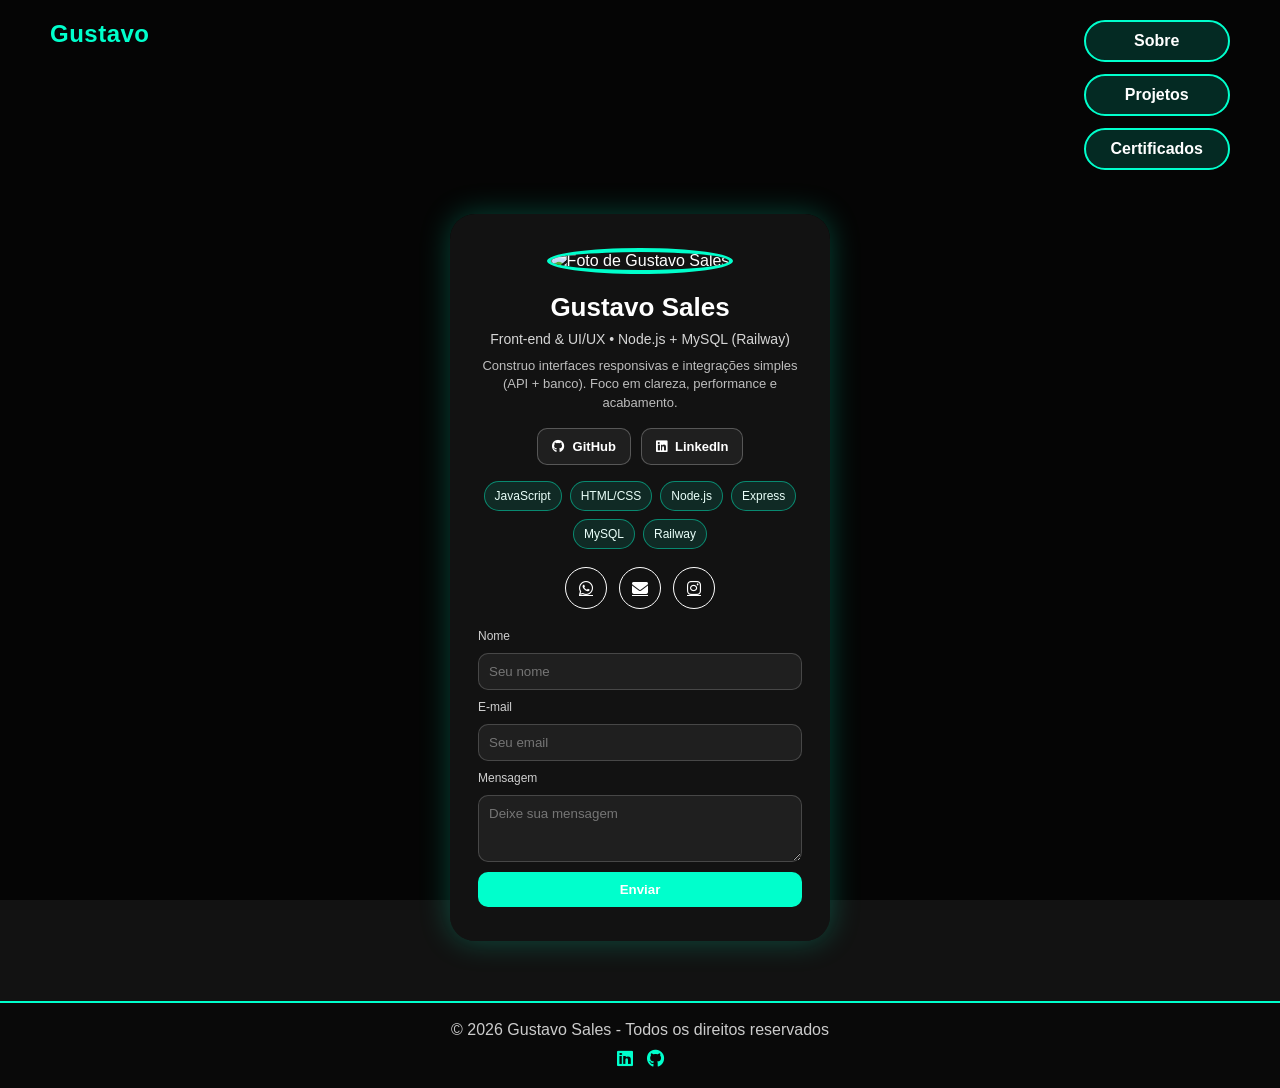
==== index.html @ 85a1844a "Update index.html" ====
<!DOCTYPE html>
<html lang="pt-BR">
<head>
  <meta charset="UTF-8" />
  <meta name="viewport" content="width=device-width, initial-scale=1.0" />

  <title>Gustavo Sales — Portfólio | Front-end & UI/UX</title>
  <meta name="description" content="Portfólio de Gustavo Sales. Projetos em Front-end, UI/UX e integrações com Node.js, Express e MySQL (Railway). Veja projetos, certificados e entre em contato." />
  <meta name="robots" content="index,follow" />
  <link rel="canonical" href="https://gustavosales2001.github.io/meu_portfolio_site/" />

  <!-- Open Graph (preview no LinkedIn/WhatsApp) -->
  <meta property="og:title" content="Gustavo Sales — Portfólio" />
  <meta property="og:description" content="Front-end & UI/UX | Projetos com Node.js, Express e MySQL (Railway). Clique e veja." />
  <meta property="og:type" content="website" />
  <meta property="og:url" content="https://gustavosales2001.github.io/meu_portfolio_site/" />
  <meta property="og:image" content="https://i.imgur.com/aS0H0KX.png" />

  <!-- Performance: preconnect -->
  <link rel="preconnect" href="https://cdnjs.cloudflare.com" crossorigin>
  <link rel="preconnect" href="https://i.imgur.com" crossorigin>
  <link rel="preconnect" href="https://images.unsplash.com" crossorigin>

  <!-- Segurança (CSP leve) - evita alguns ataques comuns. Mantém CDN liberado. -->
  <!-- Ajuste sênior: connect-src permite o Railway explicitamente (além de https:) -->
  <meta http-equiv="Content-Security-Policy"
    content="
      default-src 'self' https:;
      img-src 'self' https: data:;
      style-src 'self' 'unsafe-inline' https://cdnjs.cloudflare.com;
      script-src 'self' 'unsafe-inline' https:;
      connect-src 'self' https: https://meuportfolio-production-0b48.up.railway.app;
      base-uri 'self';
      form-action 'self';
      frame-ancestors 'none';
      upgrade-insecure-requests;
    ">

  <link rel="stylesheet" href="https://cdnjs.cloudflare.com/ajax/libs/font-awesome/6.5.0/css/all.min.css">

  <!-- SEO: Schema.org (profissional para recrutadores / rich results) -->
  <script type="application/ld+json">
  {
    "@context": "https://schema.org",
    "@type": "Person",
    "name": "Gustavo Sales",
    "url": "https://gustavosales2001.github.io/meu_portfolio_site/",
    "image": "https://i.imgur.com/aS0H0KX.png",
    "jobTitle": "Desenvolvedor Front-end & UI/UX",
    "sameAs": [
      "https://github.com/GustavoSales2001",
      "https://www.linkedin.com/in/gustavo-sales-3310a6210",
      "https://www.instagram.com/gustavo_____salles"
    ]
  }
  </script>

  <style>
    * { margin: 0; padding: 0; box-sizing: border-box; font-family: Arial, sans-serif; }

    :root { color-scheme: dark; }

    body {
      background-image: url("https://images.unsplash.com/photo-1518770660439-4636190af475?auto=format&fit=crop&w=1920&q=80");
      background-size: cover;
      background-position: 70% 10%;
      background-attachment: fixed;
      min-height: 100vh;
      display: flex;
      flex-direction: column;
    }

    body::before {
      content: "";
      position: fixed;
      inset: 0;
      background: rgba(0, 0, 0, 0.75);
      z-index: -1;
    }

    /* Acessibilidade */
    .sr-only {
      position: absolute; width: 1px; height: 1px;
      padding: 0; margin: -1px; overflow: hidden;
      clip: rect(0,0,0,0); white-space: nowrap; border: 0;
    }

    /* Skip link (acessibilidade real) */
    .skip-link {
      position: absolute;
      left: -999px;
      top: 10px;
      background: #00ffcc;
      color: #000;
      padding: 10px 12px;
      border-radius: 10px;
      font-weight: 800;
      z-index: 9999;
      text-decoration: none;
    }
    .skip-link:focus { left: 12px; outline: none; }

    /* Foco visível (acessibilidade) */
    a:focus-visible, button:focus-visible, input:focus-visible, textarea:focus-visible {
      outline: 3px solid rgba(0,255,204,.65);
      outline-offset: 3px;
    }

    /* Respeita usuários com redução de movimento */
    @media (prefers-reduced-motion: reduce) {
      * { scroll-behavior: auto !important; }
      .card { transition: none !important; transform: none !important; opacity: 1 !important; }
      .menu a, .btn, .social a { transition: none !important; }
    }

    .topo {
      width: 100%;
      display: flex;
      justify-content: space-between;
      align-items: flex-start;
      padding: 20px 50px;
      gap: 20px;
    }

    .logo {
      color: #00ffcc;
      font-size: 24px;
      font-weight: bold;
      letter-spacing: 0.5px;
    }

    .menu {
      display: flex;
      flex-direction: column;
      gap: 12px;
    }

    .menu a {
      background: rgba(0, 255, 204, 0.15);
      border: 2px solid #00ffcc;
      color: white;
      text-decoration: none;
      font-weight: bold;
      padding: 10px 25px;
      border-radius: 30px;
      text-align: center;
      transition: .3s;
    }

    .menu a:hover {
      background: #00ffcc;
      color: black;
      transform: scale(1.03);
    }

    .container {
      flex: 1;
      display: flex;
      justify-content: center;
      align-items: center;
      padding: 24px 12px 60px;
    }

    .card {
      background: rgba(20, 20, 20, 0.95);
      border-radius: 25px;
      padding: 34px 28px;
      width: 380px;
      text-align: center;
      box-shadow: 0 0 30px rgba(0, 255, 200, .25);
      opacity: 0;
      transform: translateY(40px);
      transition: 900ms;
      will-change: transform, opacity;
    }

    .card.show { opacity: 1; transform: translateY(0); }

    .card img {
      width: 210px;
      height: 210px;
      border-radius: 50%;
      border: 4px solid #00ffcc;
      object-fit: cover;
      object-position: 50% 10%;
    }

    .card h1 {
      color: white;
      margin-top: 18px;
      font-size: 26px;
      line-height: 1.2;
    }

    .headline {
      color: #d6d6d6;
      margin-top: 8px;
      font-size: 14px;
    }

    .subheadline {
      color: #bdbdbd;
      margin-top: 10px;
      font-size: 13px;
      line-height: 1.4;
    }

    .cta {
      margin-top: 16px;
      display: flex;
      gap: 10px;
      justify-content: center;
      flex-wrap: wrap;
    }

    .btn {
      display: inline-flex;
      align-items: center;
      gap: 8px;
      padding: 10px 14px;
      border-radius: 10px;
      border: 1px solid rgba(255,255,255,.25);
      color: white;
      text-decoration: none;
      background: rgba(255,255,255,.06);
      transition: .25s;
      font-weight: 700;
      font-size: 13px;
    }

    .btn:hover { transform: translateY(-1px); background: rgba(0,255,204,.14); border-color: rgba(0,255,204,.65); }

    .social {
      margin-top: 18px;
      display: flex;
      justify-content: center;
      gap: 12px;
      flex-wrap: wrap;
    }

    .social a {
      width: 42px;
      height: 42px;
      border: 1px solid white;
      border-radius: 50%;
      color: white;
      display: flex;
      justify-content: center;
      align-items: center;
      transition: .3s;
    }

    .social a:hover {
      background: #00ffcc;
      color: black;
      transform: scale(1.08);
    }

    .skills {
      margin-top: 16px;
      display: flex;
      gap: 8px;
      justify-content: center;
      flex-wrap: wrap;
    }

    .badge {
      font-size: 12px;
      padding: 7px 10px;
      border-radius: 999px;
      border: 1px solid rgba(0,255,204,.45);
      background: rgba(0,255,204,.10);
      color: #eafffa;
    }

    form {
      margin-top: 20px;
      display: flex;
      flex-direction: column;
      gap: 10px;
      text-align: left;
    }

    label { color: #cfcfcf; font-size: 12px; }

    form input, form textarea {
      padding: 10px;
      border-radius: 10px;
      border: 1px solid rgba(255,255,255,.18);
      outline: none;
      background: rgba(255,255,255,.06);
      color: #fff;
    }

    form input:focus, form textarea:focus {
      border-color: rgba(0,255,204,.75);
      box-shadow: 0 0 0 3px rgba(0,255,204,.12);
    }

    form button {
      padding: 10px;
      border-radius: 10px;
      border: none;
      background: #00ffcc;
      font-weight: bold;
      cursor: pointer;
      transition: .2s;
    }

    form button:hover { background: #00ccaa; }

    form button:disabled { opacity: .6; cursor: not-allowed; }

    .feedback {
      margin-top: 4px;
      padding: 10px;
      border-radius: 10px;
      font-size: 13px;
      border: 1px solid rgba(255,255,255,.12);
      background: rgba(255,255,255,.05);
      color: #eaeaea;
    }

    .feedback.ok { background: rgba(0,255,204,.12); border-color: rgba(0,255,204,.35); }
    .feedback.err { background: rgba(255,90,90,.12); border-color: rgba(255,90,90,.35); }

    footer {
      margin-top: auto;
      background: rgba(10, 10, 10, 0.95);
      border-top: 2px solid #00ffcc;
      padding: 18px;
      text-align: center;
      color: #ccc;
    }

    footer .footer-social {
      margin: 10px 0 0;
      display: flex;
      justify-content: center;
      gap: 14px;
    }

    footer .footer-social a {
      color: #00ffcc;
      font-size: 18px;
      transition: .3s;
    }

    footer .footer-social a:hover { color: white; transform: scale(1.12); }

    @media (max-width: 700px) {
      .topo { flex-direction: column; align-items: center; gap: 14px; padding: 18px 16px; }
      .menu { width: 100%; align-items: center; }
      .menu a { width: 90%; }
      .card { width: 92%; }
    }
  </style>
</head>

<body>

  <!-- Skip link (acessibilidade) -->
  <a class="skip-link" href="#conteudo">Pular para o conteúdo</a>

  <header class="topo">
    <div class="logo">Gustavo</div>

    <nav class="menu" aria-label="Navegação principal">
      <a href="https://gustavosales2001.github.io/sobre_mim/">Sobre</a>
      <a href="https://gustavosales2001.github.io/projetos/">Projetos</a>
      <a href="https://gustavosales2001.github.io/meus_certificados/">Certificados</a>
    </nav>
  </header>

  <main id="conteudo" class="container">
    <section class="card reveal" aria-label="Apresentação">
      <img src="https://i.imgur.com/aS0H0KX.png" alt="Foto de Gustavo Sales" loading="lazy" decoding="async">

      <h1>Gustavo Sales</h1>
      <p class="headline">Front-end & UI/UX • Node.js + MySQL (Railway)</p>
      <p class="subheadline">
        Construo interfaces responsivas e integrações simples (API + banco).
        Foco em clareza, performance e acabamento.
      </p>

      <div class="cta">
        <a class="btn" href="https://github.com/GustavoSales2001" target="_blank" rel="noreferrer">
          <i class="fab fa-github" aria-hidden="true"></i> GitHub
        </a>
        <a class="btn" href="https://www.linkedin.com/in/gustavo-sales-3310a6210" target="_blank" rel="noreferrer">
          <i class="fab fa-linkedin" aria-hidden="true"></i> LinkedIn
        </a>
      </div>

      <div class="skills" aria-label="Tecnologias">
        <span class="badge">JavaScript</span>
        <span class="badge">HTML/CSS</span>
        <span class="badge">Node.js</span>
        <span class="badge">Express</span>
        <span class="badge">MySQL</span>
        <span class="badge">Railway</span>
      </div>

      <div class="social" aria-label="Contato rápido">
        <a href="https://wa.me/5511933128628" target="_blank" rel="noreferrer" aria-label="WhatsApp">
          <i class="fab fa-whatsapp" aria-hidden="true"></i>
        </a>
        <a href="mailto:gustavosalesbarros2001@gmail.com" target="_blank" rel="noreferrer" aria-label="E-mail">
          <i class="fas fa-envelope" aria-hidden="true"></i>
        </a>
        <a href="https://www.instagram.com/gustavo_____salles" target="_blank" rel="noreferrer" aria-label="Instagram">
          <i class="fab fa-instagram" aria-hidden="true"></i>
        </a>
      </div>

      <!-- API base configurável aqui (mais "sênior" que hardcode no JS) -->
      <form id="formContato" data-api-base="https://meuportfolio-production-0b48.up.railway.app" novalidate>
        <!-- Honeypot anti-bot (se preencher, a gente bloqueia) -->
        <div class="sr-only" aria-hidden="true">
          <label for="company">Empresa</label>
          <input type="text" id="company" name="company" tabindex="-1" autocomplete="off">
        </div>

        <label for="nome">Nome</label>
        <input type="text" id="nome" name="nome" placeholder="Seu nome" autocomplete="name" required maxlength="255" minlength="2">

        <label for="email">E-mail</label>
        <input type="email" id="email" name="email" placeholder="Seu email" autocomplete="email" required maxlength="255">

        <label for="mensagem">Mensagem</label>
        <textarea id="mensagem" name="mensagem" placeholder="Deixe sua mensagem" rows="3" required maxlength="2000" minlength="10"></textarea>

        <button id="btnEnviar" type="submit">Enviar</button>

        <div id="feedback" class="feedback" style="display:none;" role="status" aria-live="polite" tabindex="-1"></div>
      </form>
    </section>
  </main>

  <footer>
    <p>© 2026 Gustavo Sales - Todos os direitos reservados</p>

    <div class="footer-social">
      <a href="https://www.linkedin.com/in/gustavo-sales-3310a6210" target="_blank" rel="noreferrer" aria-label="LinkedIn">
        <i class="fab fa-linkedin" aria-hidden="true"></i>
      </a>
      <a href="https://github.com/GustavoSales2001" target="_blank" rel="noreferrer" aria-label="GitHub">
        <i class="fab fa-github" aria-hidden="true"></i>
      </a>
    </div>
  </footer>

  <script>
    // ✅ Reveal mais sênior: IntersectionObserver (melhor performance que scroll)
    (function () {
      const el = document.querySelector(".reveal");
      if (!el) return;

      const show = () => el.classList.add("show");

      // Respeita prefers-reduced-motion
      const reduceMotion = window.matchMedia && window.matchMedia("(prefers-reduced-motion: reduce)").matches;
      if (reduceMotion) {
        show();
        return;
      }

      if ("IntersectionObserver" in window) {
        const io = new IntersectionObserver((entries) => {
          if (entries[0].isIntersecting) {
            show();
            io.disconnect();
          }
        }, { threshold: 0.15 });

        io.observe(el);
      } else {
        // fallback antigo
        setTimeout(show, 300);
      }

      // fallback (igual sua ideia): mostra depois de 1s
      setTimeout(show, 1000);
    })();

    // ✅ Form mais sênior:
    // - sem alert()
    // - feedback inline
    // - timeout com AbortController
    // - honeypot anti-bot
    // - persistência simples (nome/email)
    // - foco no feedback (UX melhor)
    // - aria-busy no botão
    (function () {
      const form = document.getElementById("formContato");
      const btn = document.getElementById("btnEnviar");
      const feedbackEl = document.getElementById("feedback");

      const nomeEl = document.getElementById("nome");
      const emailEl = document.getElementById("email");
      const mensagemEl = document.getElementById("mensagem");
      const honeypotEl = document.getElementById("company");

      // Preenche nome/email se já existirem (UX melhor)
      try {
        const savedNome = localStorage.getItem("contato_nome");
        const savedEmail = localStorage.getItem("contato_email");
        if (savedNome) nomeEl.value = savedNome;
        if (savedEmail) emailEl.value = savedEmail;
      } catch (_) {}

      function setFeedback(type, text) {
        feedbackEl.className = "feedback " + (type || "");
        feedbackEl.textContent = text || "";
        feedbackEl.style.display = text ? "block" : "none";

        // joga o foco no feedback (bom pra acessibilidade e UX)
        if (text) {
          try { feedbackEl.focus(); } catch (_) {}
        }
      }

      function isValidEmail(email) {
        return /^[^\s@]+@[^\s@]+\.[^\s@]+$/.test(email);
      }

      function normalizeApiBase(v) {
        return String(v || "").trim().replace(/\/+$/, "");
      }

      function setLoading(isLoading) {
        btn.disabled = isLoading;
        btn.setAttribute("aria-busy", isLoading ? "true" : "false");
        btn.textContent = isLoading ? "Enviando..." : "Enviar";
      }

      form.addEventListener("submit", async function (e) {
        e.preventDefault();

        const apiBase = normalizeApiBase(form.getAttribute("data-api-base"));
        const nome = nomeEl.value.trim();
        const email = emailEl.value.trim();
        const mensagem = mensagemEl.value.trim();

        // Anti-bot: se preencher o honeypot, bloqueia
        if (honeypotEl && honeypotEl.value.trim()) {
          setFeedback("err", "Falha na validação. Tente novamente.");
          return;
        }

        if (!nome || !email || !mensagem) {
          setFeedback("err", "Preencha todos os campos.");
          return;
        }

        if (nome.length < 2) {
          setFeedback("err", "Nome muito curto. Digite pelo menos 2 caracteres.");
          return;
        }

        if (!isValidEmail(email)) {
          setFeedback("err", "E-mail inválido. Verifique e tente novamente.");
          return;
        }

        if (nome.length > 255 || email.length > 255) {
          setFeedback("err", "Nome ou e-mail muito longos.");
          return;
        }

        if (mensagem.length < 10) {
          setFeedback("err", "Mensagem muito curta. Escreva pelo menos 10 caracteres.");
          return;
        }

        if (mensagem.length > 2000) {
          setFeedback("err", "Mensagem muito longa (máx 2000 caracteres).");
          return;
        }

        if (!apiBase) {
          setFeedback("err", "API não configurada (data-api-base).");
          return;
        }

        // Salva nome/email (UX)
        try {
          localStorage.setItem("contato_nome", nome);
          localStorage.setItem("contato_email", email);
        } catch (_) {}

        setLoading(true);
        setFeedback("", "");

        // Timeout de rede (se a API travar)
        const controller = new AbortController();
        const timeoutMs = 12000; // 12s
        const timeoutId = setTimeout(() => controller.abort(), timeoutMs);

        try {
          const res = await fetch(apiBase + "/contato", {
            method: "POST",
            headers: { "Content-Type": "application/json" },
            body: JSON.stringify({ nome, email, mensagem }),
            signal: controller.signal
          });

          const contentType = res.headers.get("content-type") || "";
          const payload = contentType.includes("application/json")
            ? await res.json()
            : { mensagem: await res.text() };

          if (!res.ok) throw new Error(payload.mensagem || "Erro ao enviar mensagem.");

          setFeedback("ok", payload.mensagem || "Mensagem enviada com sucesso!");
          form.reset();
          // mantém nome/email salvo, então não limpamos localStorage
        } catch (err) {
          const msg =
            err && err.name === "AbortError"
              ? "Tempo limite excedido. Verifique sua conexão e tente novamente."
              : (err && err.message) ? err.message : "Erro ao enviar mensagem.";

          console.error("Erro:", err);
          setFeedback("err", msg);
        } finally {
          clearTimeout(timeoutId);
          setLoading(false);
        }
      });
    })();
  </script>

</body>
</html>
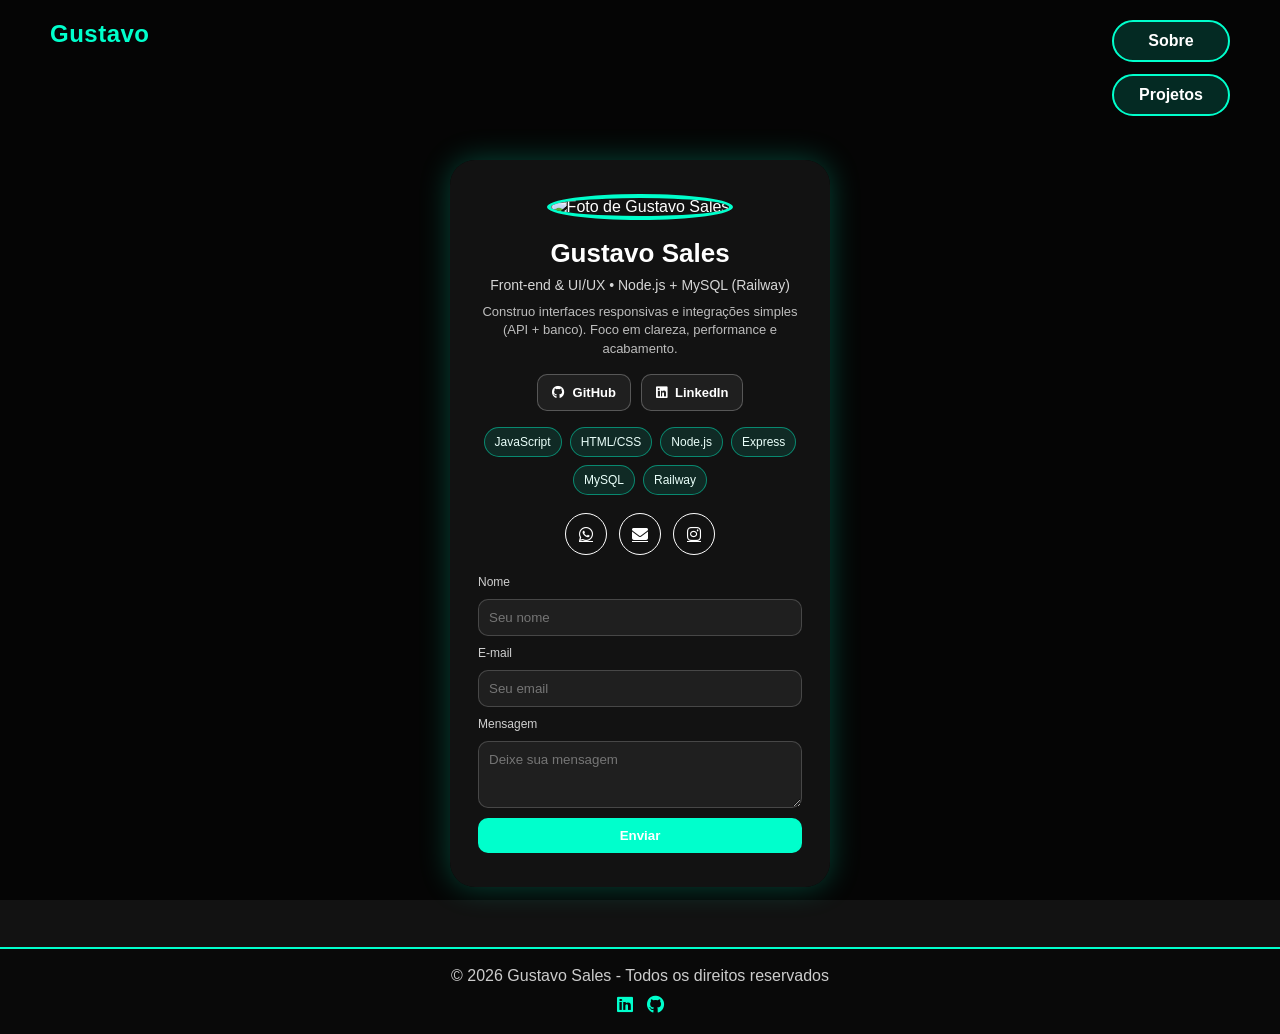
==== commit 6aabaf3b: "Update index.html" ====
--- a/index.html
+++ b/index.html
@@ -4,25 +4,21 @@
   <meta charset="UTF-8" />
   <meta name="viewport" content="width=device-width, initial-scale=1.0" />
 
-  <title>Gustavo Sales — Portfólio | Front-end & UI/UX</title>
-  <meta name="description" content="Portfólio de Gustavo Sales. Projetos em Front-end, UI/UX e integrações com Node.js, Express e MySQL (Railway). Veja projetos, certificados e entre em contato." />
+  <title>Gustavo Sales — Portfólio | Fullstack  & UI/UX</title>
+  <meta name="description" content="Portfólio de Gustavo Sales. Projetos em Front-end, UI/UX e integrações com Node.js, Express e MySQL (Railway). Veja projetos e entre em contato." />
   <meta name="robots" content="index,follow" />
   <link rel="canonical" href="https://gustavosales2001.github.io/meu_portfolio_site/" />
 
-  <!-- Open Graph (preview no LinkedIn/WhatsApp) -->
   <meta property="og:title" content="Gustavo Sales — Portfólio" />
   <meta property="og:description" content="Front-end & UI/UX | Projetos com Node.js, Express e MySQL (Railway). Clique e veja." />
   <meta property="og:type" content="website" />
   <meta property="og:url" content="https://gustavosales2001.github.io/meu_portfolio_site/" />
   <meta property="og:image" content="https://i.imgur.com/aS0H0KX.png" />
 
-  <!-- Performance: preconnect -->
   <link rel="preconnect" href="https://cdnjs.cloudflare.com" crossorigin>
   <link rel="preconnect" href="https://i.imgur.com" crossorigin>
   <link rel="preconnect" href="https://images.unsplash.com" crossorigin>
 
-  <!-- Segurança (CSP leve) - evita alguns ataques comuns. Mantém CDN liberado. -->
-  <!-- Ajuste sênior: connect-src permite o Railway explicitamente (além de https:) -->
   <meta http-equiv="Content-Security-Policy"
     content="
       default-src 'self' https:;
@@ -38,7 +34,6 @@
 
   <link rel="stylesheet" href="https://cdnjs.cloudflare.com/ajax/libs/font-awesome/6.5.0/css/all.min.css">
 
-  <!-- SEO: Schema.org (profissional para recrutadores / rich results) -->
   <script type="application/ld+json">
   {
     "@context": "https://schema.org",
@@ -85,7 +80,6 @@
       clip: rect(0,0,0,0); white-space: nowrap; border: 0;
     }
 
-    /* Skip link (acessibilidade real) */
     .skip-link {
       position: absolute;
       left: -999px;
@@ -100,13 +94,12 @@
     }
     .skip-link:focus { left: 12px; outline: none; }
 
-    /* Foco visível (acessibilidade) */
+
     a:focus-visible, button:focus-visible, input:focus-visible, textarea:focus-visible {
       outline: 3px solid rgba(0,255,204,.65);
       outline-offset: 3px;
     }
 
-    /* Respeita usuários com redução de movimento */
     @media (prefers-reduced-motion: reduce) {
       * { scroll-behavior: auto !important; }
       .card { transition: none !important; transform: none !important; opacity: 1 !important; }
@@ -359,7 +352,6 @@
 
 <body>
 
-  <!-- Skip link (acessibilidade) -->
   <a class="skip-link" href="#conteudo">Pular para o conteúdo</a>
 
   <header class="topo">
@@ -368,7 +360,6 @@
     <nav class="menu" aria-label="Navegação principal">
       <a href="https://gustavosales2001.github.io/sobre_mim/">Sobre</a>
       <a href="https://gustavosales2001.github.io/projetos/">Projetos</a>
-      <a href="https://gustavosales2001.github.io/meus_certificados/">Certificados</a>
     </nav>
   </header>
 
@@ -412,10 +403,8 @@
           <i class="fab fa-instagram" aria-hidden="true"></i>
         </a>
       </div>
-
-      <!-- API base configurável aqui (mais "sênior" que hardcode no JS) -->
+      
       <form id="formContato" data-api-base="https://meuportfolio-production-0b48.up.railway.app" novalidate>
-        <!-- Honeypot anti-bot (se preencher, a gente bloqueia) -->
         <div class="sr-only" aria-hidden="true">
           <label for="company">Empresa</label>
           <input type="text" id="company" name="company" tabindex="-1" autocomplete="off">
@@ -451,7 +440,7 @@
   </footer>
 
   <script>
-    // ✅ Reveal mais sênior: IntersectionObserver (melhor performance que scroll)
+ 
     (function () {
       const el = document.querySelector(".reveal");
       if (!el) return;
@@ -483,14 +472,6 @@
       setTimeout(show, 1000);
     })();
 
-    // ✅ Form mais sênior:
-    // - sem alert()
-    // - feedback inline
-    // - timeout com AbortController
-    // - honeypot anti-bot
-    // - persistência simples (nome/email)
-    // - foco no feedback (UX melhor)
-    // - aria-busy no botão
     (function () {
       const form = document.getElementById("formContato");
       const btn = document.getElementById("btnEnviar");
@@ -501,7 +482,7 @@
       const mensagemEl = document.getElementById("mensagem");
       const honeypotEl = document.getElementById("company");
 
-      // Preenche nome/email se já existirem (UX melhor)
+
       try {
         const savedNome = localStorage.getItem("contato_nome");
         const savedEmail = localStorage.getItem("contato_email");
@@ -514,7 +495,7 @@
         feedbackEl.textContent = text || "";
         feedbackEl.style.display = text ? "block" : "none";
 
-        // joga o foco no feedback (bom pra acessibilidade e UX)
+    
         if (text) {
           try { feedbackEl.focus(); } catch (_) {}
         }
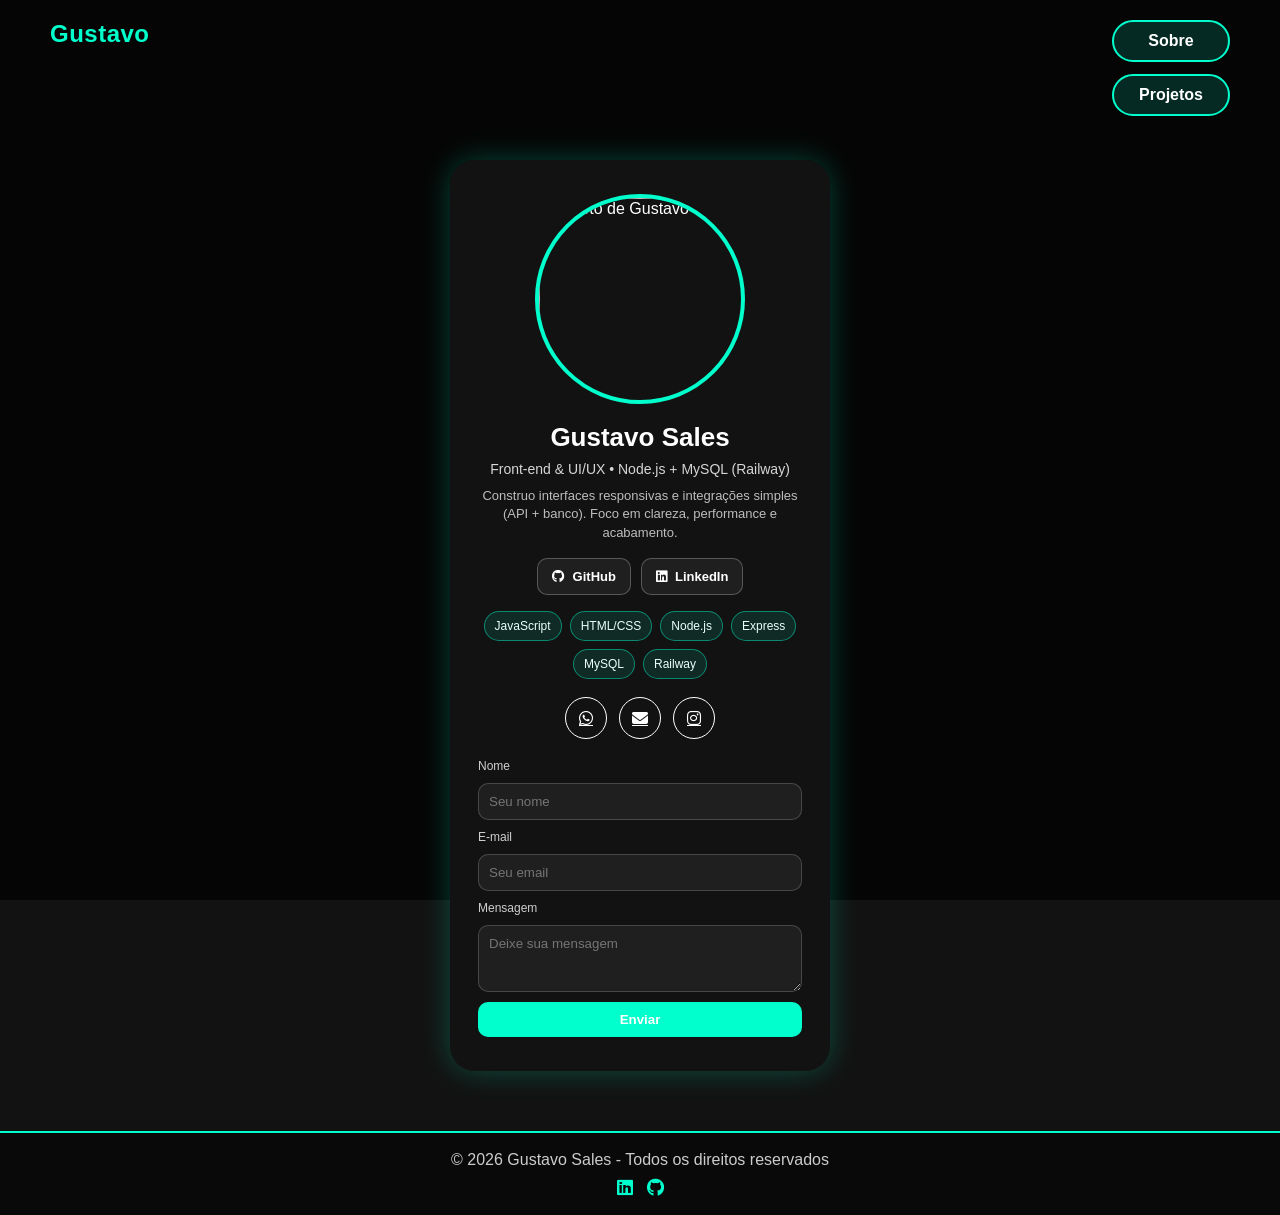
==== commit 9cf005d6: "Update index.html" ====
--- a/index.html
+++ b/index.html
@@ -1,16 +1,16 @@
-<!DOCTYPE html>
-<html lang="pt-BR">
 <head>
   <meta charset="UTF-8" />
   <meta name="viewport" content="width=device-width, initial-scale=1.0" />
 
-  <title>Gustavo Sales — Portfólio | Fullstack  & UI/UX</title>
-  <meta name="description" content="Portfólio de Gustavo Sales. Projetos em Front-end, UI/UX e integrações com Node.js, Express e MySQL (Railway). Veja projetos e entre em contato." />
+  <title>Gustavo Sales — Integração de Sistemas, IA e Automação Comercial</title>
+
+  <meta name="description" content="Portfólio de Gustavo Sales. Desenvolvimento de IA aplicada a vendas, integração de sistemas via API, automação de processos, CRM, ERP e banco de dados SQL. Veja projetos e soluções." />
+
   <meta name="robots" content="index,follow" />
   <link rel="canonical" href="https://gustavosales2001.github.io/meu_portfolio_site/" />
 
-  <meta property="og:title" content="Gustavo Sales — Portfólio" />
-  <meta property="og:description" content="Front-end & UI/UX | Projetos com Node.js, Express e MySQL (Railway). Clique e veja." />
+  <meta property="og:title" content="Gustavo Sales — IA, Integração e Automação" />
+  <meta property="og:description" content="Soluções com IA, chatbot SDR, integração entre CRM, ERP e APIs, automação de fluxos e desenvolvimento de sistemas voltados a resultado." />
   <meta property="og:type" content="website" />
   <meta property="og:url" content="https://gustavosales2001.github.io/meu_portfolio_site/" />
   <meta property="og:image" content="https://i.imgur.com/aS0H0KX.png" />
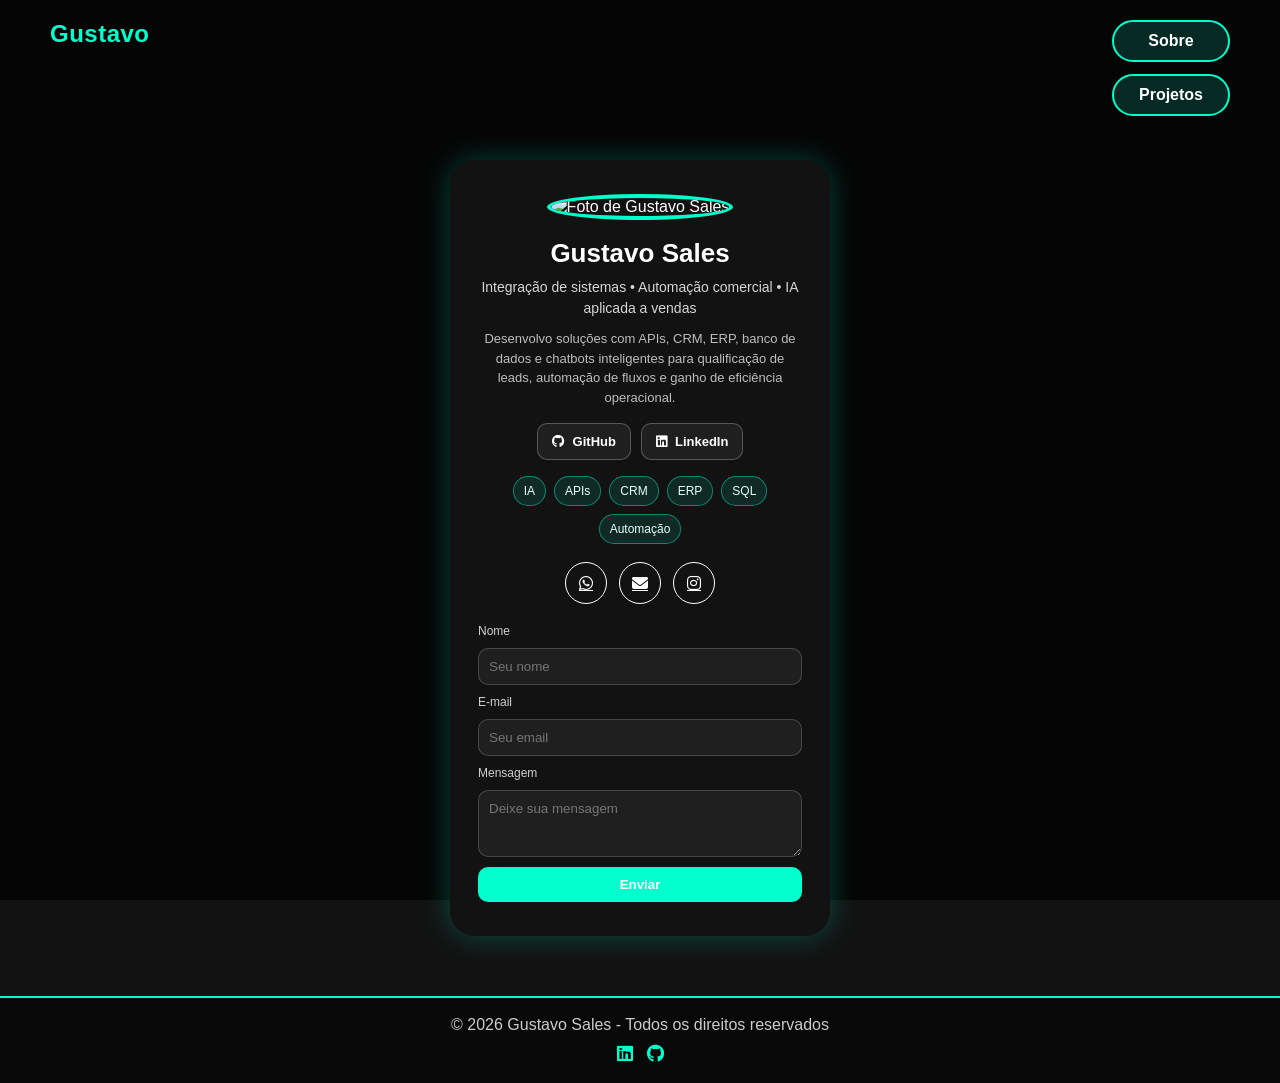
==== commit cfb63d5a: "Update index.html" ====
--- a/index.html
+++ b/index.html
@@ -1,3 +1,5 @@
+<!DOCTYPE html>
+<html lang="pt-BR">
 <head>
   <meta charset="UTF-8" />
   <meta name="viewport" content="width=device-width, initial-scale=1.0" />
@@ -41,7 +43,7 @@
     "name": "Gustavo Sales",
     "url": "https://gustavosales2001.github.io/meu_portfolio_site/",
     "image": "https://i.imgur.com/aS0H0KX.png",
-    "jobTitle": "Desenvolvedor Front-end & UI/UX",
+    "jobTitle": "Desenvolvedor de IA, Integração de Sistemas e Automação Comercial",
     "sameAs": [
       "https://github.com/GustavoSales2001",
       "https://www.linkedin.com/in/gustavo-sales-3310a6210",
@@ -73,7 +75,6 @@
       z-index: -1;
     }
 
-    /* Acessibilidade */
     .sr-only {
       position: absolute; width: 1px; height: 1px;
       padding: 0; margin: -1px; overflow: hidden;
@@ -94,7 +95,6 @@
     }
     .skip-link:focus { left: 12px; outline: none; }
 
-
     a:focus-visible, button:focus-visible, input:focus-visible, textarea:focus-visible {
       outline: 3px solid rgba(0,255,204,.65);
       outline-offset: 3px;
@@ -189,13 +189,14 @@
       color: #d6d6d6;
       margin-top: 8px;
       font-size: 14px;
+      line-height: 1.5;
     }
 
     .subheadline {
       color: #bdbdbd;
       margin-top: 10px;
       font-size: 13px;
-      line-height: 1.4;
+      line-height: 1.5;
     }
 
     .cta {
@@ -368,10 +369,10 @@
       <img src="https://i.imgur.com/aS0H0KX.png" alt="Foto de Gustavo Sales" loading="lazy" decoding="async">
 
       <h1>Gustavo Sales</h1>
-      <p class="headline">Front-end & UI/UX • Node.js + MySQL (Railway)</p>
+      <p class="headline">Integração de sistemas • Automação comercial • IA aplicada a vendas</p>
       <p class="subheadline">
-        Construo interfaces responsivas e integrações simples (API + banco).
-        Foco em clareza, performance e acabamento.
+        Desenvolvo soluções com APIs, CRM, ERP, banco de dados e chatbots inteligentes
+        para qualificação de leads, automação de fluxos e ganho de eficiência operacional.
       </p>
 
       <div class="cta">
@@ -384,12 +385,12 @@
       </div>
 
       <div class="skills" aria-label="Tecnologias">
-        <span class="badge">JavaScript</span>
-        <span class="badge">HTML/CSS</span>
-        <span class="badge">Node.js</span>
-        <span class="badge">Express</span>
-        <span class="badge">MySQL</span>
-        <span class="badge">Railway</span>
+        <span class="badge">IA</span>
+        <span class="badge">APIs</span>
+        <span class="badge">CRM</span>
+        <span class="badge">ERP</span>
+        <span class="badge">SQL</span>
+        <span class="badge">Automação</span>
       </div>
 
       <div class="social" aria-label="Contato rápido">
@@ -440,14 +441,12 @@
   </footer>
 
   <script>
- 
     (function () {
       const el = document.querySelector(".reveal");
       if (!el) return;
 
       const show = () => el.classList.add("show");
 
-      // Respeita prefers-reduced-motion
       const reduceMotion = window.matchMedia && window.matchMedia("(prefers-reduced-motion: reduce)").matches;
       if (reduceMotion) {
         show();
@@ -464,11 +463,9 @@
 
         io.observe(el);
       } else {
-        // fallback antigo
         setTimeout(show, 300);
       }
 
-      // fallback (igual sua ideia): mostra depois de 1s
       setTimeout(show, 1000);
     })();
 
@@ -481,7 +478,6 @@
       const emailEl = document.getElementById("email");
       const mensagemEl = document.getElementById("mensagem");
       const honeypotEl = document.getElementById("company");
-
 
       try {
         const savedNome = localStorage.getItem("contato_nome");
@@ -495,7 +491,6 @@
         feedbackEl.textContent = text || "";
         feedbackEl.style.display = text ? "block" : "none";
 
-    
         if (text) {
           try { feedbackEl.focus(); } catch (_) {}
         }
@@ -523,7 +518,6 @@
         const email = emailEl.value.trim();
         const mensagem = mensagemEl.value.trim();
 
-        // Anti-bot: se preencher o honeypot, bloqueia
         if (honeypotEl && honeypotEl.value.trim()) {
           setFeedback("err", "Falha na validação. Tente novamente.");
           return;
@@ -564,7 +558,6 @@
           return;
         }
 
-        // Salva nome/email (UX)
         try {
           localStorage.setItem("contato_nome", nome);
           localStorage.setItem("contato_email", email);
@@ -573,9 +566,8 @@
         setLoading(true);
         setFeedback("", "");
 
-        // Timeout de rede (se a API travar)
         const controller = new AbortController();
-        const timeoutMs = 12000; // 12s
+        const timeoutMs = 12000;
         const timeoutId = setTimeout(() => controller.abort(), timeoutMs);
 
         try {
@@ -595,7 +587,6 @@
 
           setFeedback("ok", payload.mensagem || "Mensagem enviada com sucesso!");
           form.reset();
-          // mantém nome/email salvo, então não limpamos localStorage
         } catch (err) {
           const msg =
             err && err.name === "AbortError"
